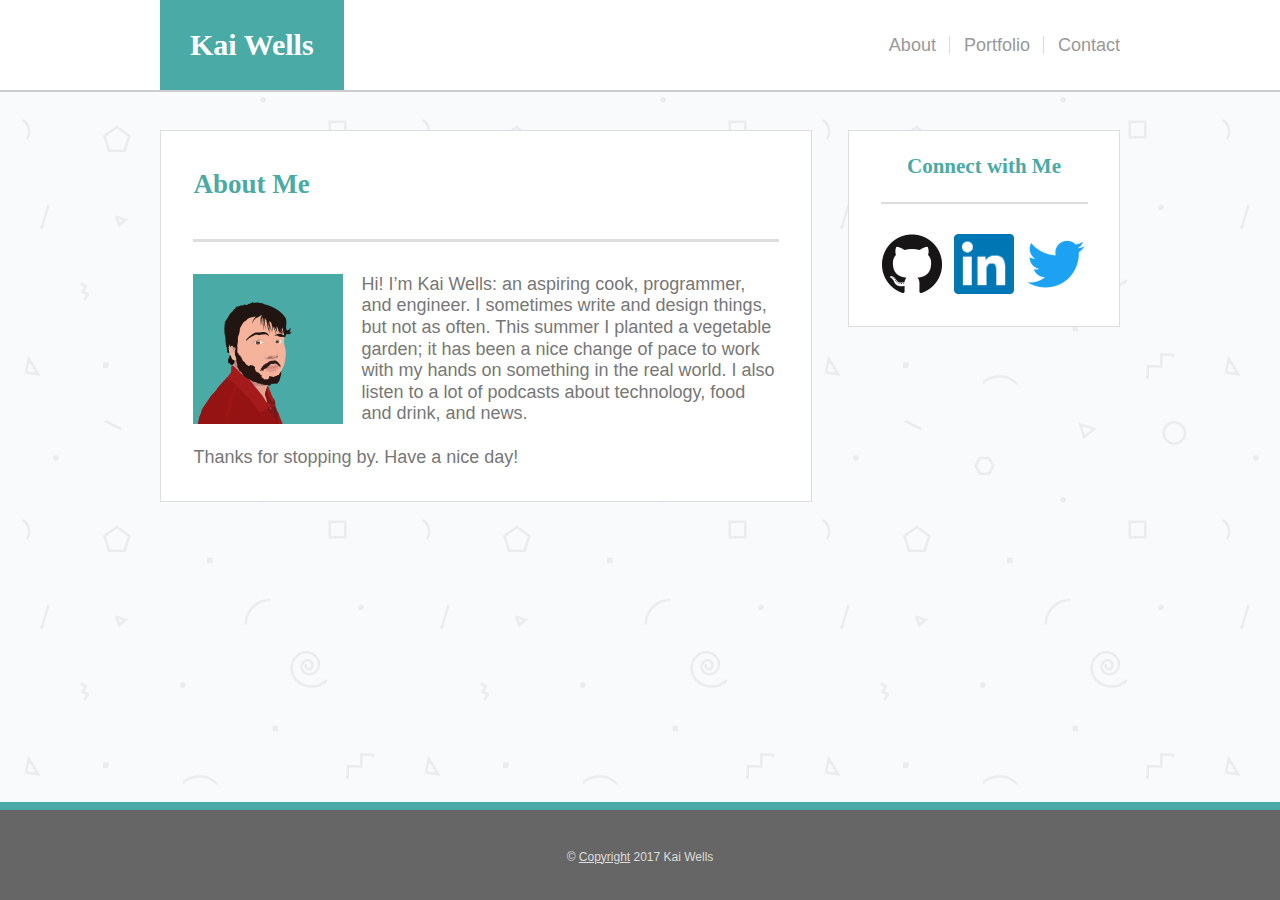
==== index.html @ 3085b1f4 "Spaces to tabs" ====
<!DOCTYPE html>
<html>
	<head>
		<meta charset="utf-8">
		<link rel="stylesheet" href="assets/css/reset.css">
		<link rel="stylesheet" href="assets/css/style.css">
		<title>About Kai Wells</title>
	</head>
	<body>
		<header>
			<div class="wrapper">
				<h1><a href="index.html">Kai Wells</a></h1>
				<span><a href="contact.html">Contact</a></span>
				<span><a href="portfolio.html">Portfolio</a></span>
				<span><a href="index.html">About</a></span>
			</div>
		</header>

		<div id="content" class="wrapper">
			<section>
				<h2>About Me</h2>
				<p>
					<img src="assets/images/quells.png" width="150" height="150" alt="Vector Self Portrait" />
					Hi! I&rsquo;m Kai Wells: an aspiring cook, programmer, and engineer. I sometimes write and design things, but not as often. This summer I planted a vegetable garden; it has been a nice change of pace to work with my hands on something in the real world. I also listen to a lot of podcasts about technology, food and drink, and news.
					<br><br>
					Thanks for stopping by. Have a nice day!
				</p>
			</section>
			<aside>
				<h3>Connect with Me</h3>
				<a href="https://github.com/quells/" target="_blank"><img src="assets/images/github.png" width="60" height="60" alt="GitHub" /></a>
				<a href="https://linkedin.com/in/kai-wells/" target="_blank"><img src="assets/images/linkedin.png" width="60" height="60" alt="LinkedIn" /></a>
				<a href="https://twitter.com/quells" target="_blank"><img src="assets/images/twitter.png" width="60" height="60" alt="Twitter" /></a>
			</aside>
		</div>

		<footer>
			<small>&copy; <a href="copyright.txt" target="_blank">Copyright</a> 2017 Kai Wells</small>
		</footer>
	</body>
</html>
---- assets/css/style.css ----
/*
Using flex box example from https://css-tricks.com/couple-takes-sticky-footer/
*/

html, body {
	height: 100%;
}

body {
	font-family: Arial, 'Helvetica Neue', Helvetica, sans-serif;
	font-size: 15px;
	text-align: center;
	background: #eee url("../images/geometry2.png") repeat fixed;
	color: #777;
	display: flex;
	flex-direction: column;
}

h1, h2, h3, h4, h5, h6 {
	font-family: Georgia, Times, 'Times New Roman', serif;
	color: #4aaaa5; /* Teal */
}

.wrapper {
	margin: 0 auto;
	width: 960px;
	text-align: left;
	clear: both;
	overflow: auto;
}

.clear { clear: both; }

header {
	border-bottom: 2px solid #ccc;
	background: #fff;
}

h1 {
	background-color: #4aaaa5; /* Teal */
	font-weight: bold;
	float: left;
	display: inline-block;
}

header h1 a,
header h1 a:visited,
header h1 a:hover,
header h1 a:active {
	color: #fff;
	text-decoration: none;
	padding: 1em;
	font-size: 2em;
	display: inline-block;
}

header * span {
	font-size: 1.2em;
	padding: 0 0.75em;
	float: right;
	border-right: 1px solid #ddd;
	margin: 2em auto;
	bottom: 0;
}

header * span:first-of-type {
	padding-right: 0;
	border-right: 0;
}

header * span a,
header * span a:visited,
header * span a:hover,
header * span a:active {
	text-decoration: none;
	color: #999;
}

header * span a:hover,
header * span a:active {
	border-bottom: 1px solid #777;
}

#content {
	flex: 1 0 auto; /* For sticky footer */
}

#content section,
#content aside {
	background: #fff;
	border: 1px solid #ddd;
}

#content section {
	width: 650px;
	float: left;
	margin-top: 2.5em;
	padding-bottom: 2.16em;
}

#content section h2 {
	font-size: 1.8em;
	font-weight: bold;
	padding: 1.5em 0;
	margin: 0 1.2em;
	border-bottom: 3px solid #ddd;
}

#content section p {
	font-size: 1.2em;
	line-height: 1.2;
	margin: 1.8em 1.8em 0;
}

#content section p img {
	float: left;
	margin: 0 1em 1em 0;
}

#contact-form {
	margin: 1.8em 2.16em 0;
}

#contact-form span,
#contact-form button {
	font-size: 1.2em;
}

#contact-form input,
#contact-form textarea {
	border: 1px solid #ddd;
}

#contact-form span {
	display: block;
	margin-bottom: 0.5em;
}

#contact-form input {
	margin-bottom: 1.5em;
	width: 568px;
	padding: 0.5em;
	font-size: 1em;
}

#contact-form textarea {
	width: 579px;
	min-height: 20em;
}

#contact-form button {
	background: #4aaaa5; /* Teal */
	border: 0;
	color: #fff;
	padding: 0.5em 1.5em;
	margin-top: 1em;
}

#portfolio-projects li {
	width: 276px;
	height: 210px;
	float: left;
	display: inline-block;
	margin: 1.8em 0 0 2.16em;
	position: relative;
}

#portfolio-projects li a {
	width: 100%;
	height: 100%;
	display: block;
	text-decoration: none;
}

#portfolio-projects li a,
#portfolio-projects li a:visited,
#portfolio-projects li a:hover,
#portfolio-projects li a:active {
	font-family: Georgia, Times, "Times New Roman", serif;
	font-size: 1.2em;
	color: white;
}

#portfolio-projects li a span {
	text-align: center;
	position: absolute;
	display: block;
	bottom: 10px;
	width: 100%;
	padding: 1em 0;
	background: #4aaaa5; /* Teal */
	background: rgba(74, 170, 165, 0.9)
}

#portfolio-projects li a:hover span {
	background: #4aaaa5; /* Teal */
	background: rgba(74, 170, 165, 1)
}

#content aside {
	width: 270px;
	float: right;
	text-align: center;
	margin-top: 2.5em;
}

#content aside h3 {
	font-size: 1.4em;
	font-weight: bold;
	padding: 1.2em 0;
	margin: 0 1.5em;
	border-bottom: 2px solid #ddd;
}

#content aside a,
#content aside a:visited,
#content aside a:hover,
#content aside a:active {
	text-decoration: none;
}

#content aside img {
	margin: 2em 0.25em;
}

footer {
	background-color: #666;
	border-top: 8px solid #4aaaa5; /* Teal */
	margin-top: 2.5em;
	padding: 2.5em 0;
	text-align: center;
}

footer small {
	font-size: 0.8em;
	color: #ddd;
}

footer small a,
footer small a:visited {
	color: #ddd;
}
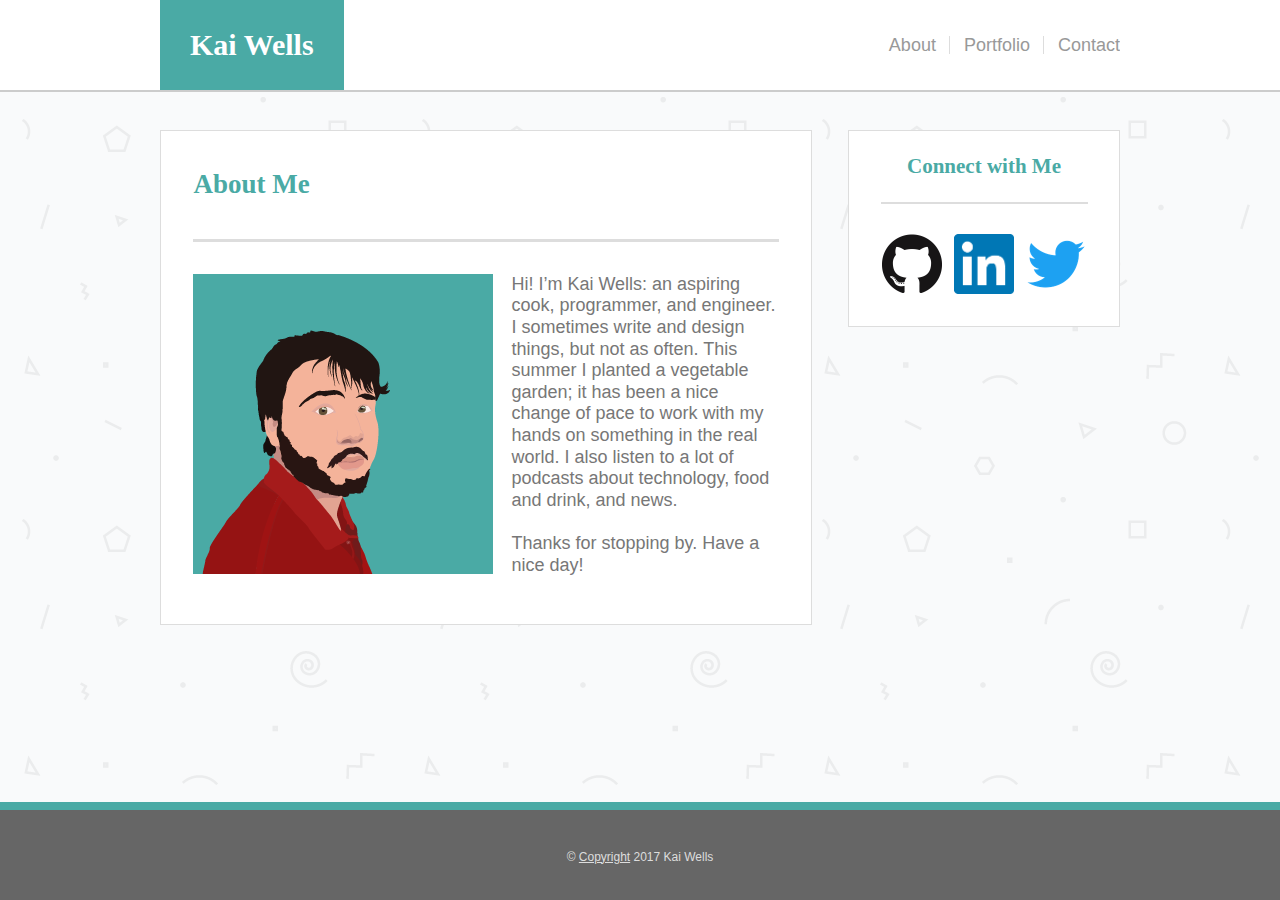
==== commit 3f65f174: "Remove image sizes" ====
--- a/index.html
+++ b/index.html
@@ -20,7 +20,7 @@
 			<section>
 				<h2>About Me</h2>
 				<p>
-					<img src="assets/images/quells.png" width="150" height="150" alt="Vector Self Portrait" />
+					<img src="assets/images/quells.png" alt="Vector Self Portrait" />
 					Hi! I&rsquo;m Kai Wells: an aspiring cook, programmer, and engineer. I sometimes write and design things, but not as often. This summer I planted a vegetable garden; it has been a nice change of pace to work with my hands on something in the real world. I also listen to a lot of podcasts about technology, food and drink, and news.
 					<br><br>
 					Thanks for stopping by. Have a nice day!
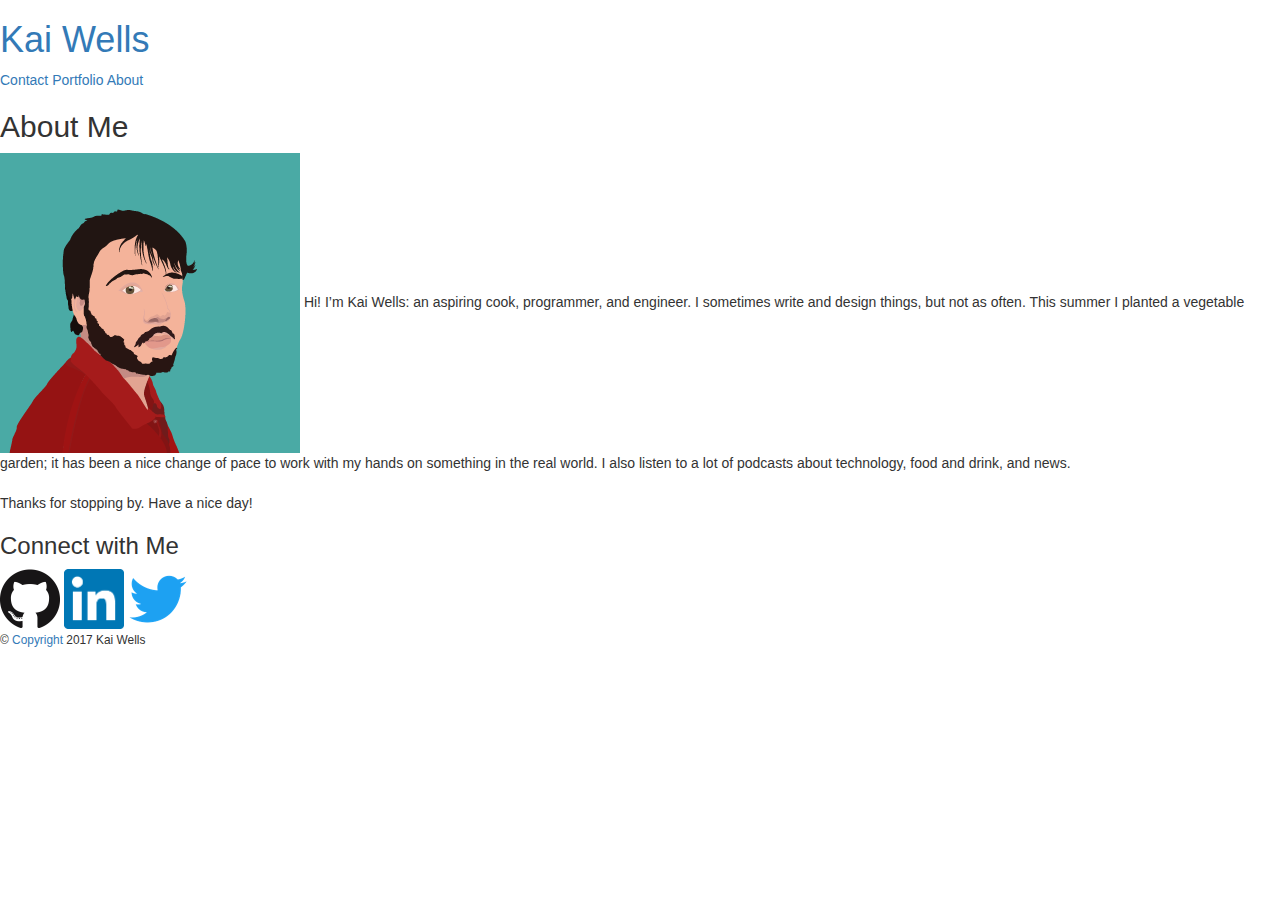
==== commit 1205b357: "Remove CSS" ====
--- a/index.html
+++ b/index.html
@@ -2,8 +2,7 @@
 <html>
 	<head>
 		<meta charset="utf-8">
-		<link rel="stylesheet" href="assets/css/reset.css">
-		<link rel="stylesheet" href="assets/css/style.css">
+		<link rel="stylesheet" href="https://maxcdn.bootstrapcdn.com/bootstrap/3.3.7/css/bootstrap.min.css" integrity="sha384-BVYiiSIFeK1dGmJRAkycuHAHRg32OmUcww7on3RYdg4Va+PmSTsz/K68vbdEjh4u" crossorigin="anonymous">
 		<title>About Kai Wells</title>
 	</head>
 	<body>
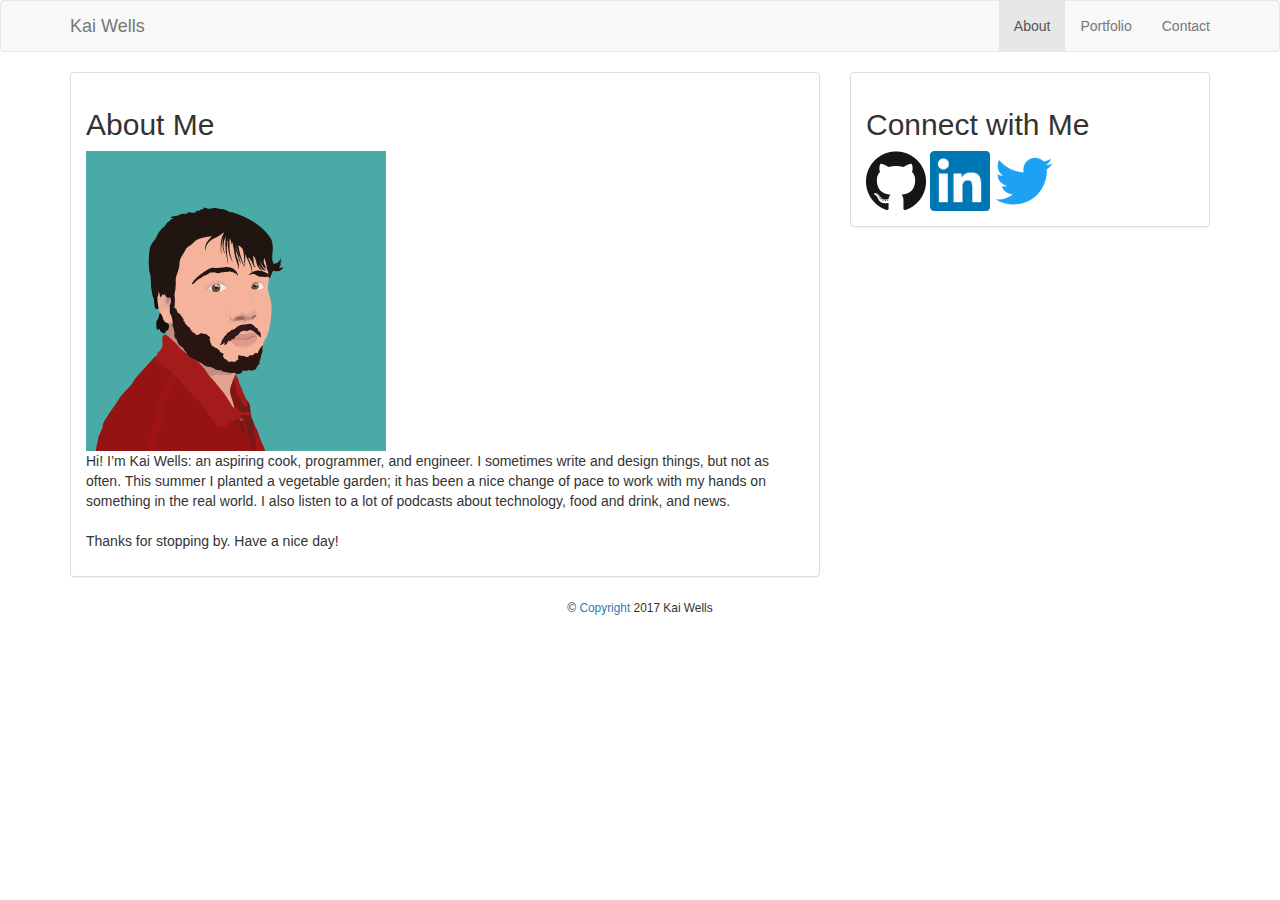
==== commit 21b3dfd9: "Bootstrap-ify" ====
--- a/index.html
+++ b/index.html
@@ -2,38 +2,62 @@
 <html>
 	<head>
 		<meta charset="utf-8">
+		<meta name="viewport" content="width=device-width, initial-scale=1">
 		<link rel="stylesheet" href="https://maxcdn.bootstrapcdn.com/bootstrap/3.3.7/css/bootstrap.min.css" integrity="sha384-BVYiiSIFeK1dGmJRAkycuHAHRg32OmUcww7on3RYdg4Va+PmSTsz/K68vbdEjh4u" crossorigin="anonymous">
 		<title>About Kai Wells</title>
 	</head>
 	<body>
-		<header>
-			<div class="wrapper">
-				<h1><a href="index.html">Kai Wells</a></h1>
-				<span><a href="contact.html">Contact</a></span>
-				<span><a href="portfolio.html">Portfolio</a></span>
-				<span><a href="index.html">About</a></span>
+		<nav class="navbar navbar-default">
+			<div class="container">
+				<div class="navbar-header">
+					<a href="index.html" class="navbar-brand">Kai Wells</a>
+				</div>
+
+				<ul class="nav navbar-nav navbar-right">
+					<li role="presentation" class="active"><a href="index.html">About</a></li>
+					<li role="presentation"><a href="portfolio.html">Portfolio</a></li>
+					<li role="presentation"><a href="contact.html">Contact</a></li>
+				</ul>
 			</div>
-		</header>
+		</nav>
 
-		<div id="content" class="wrapper">
-			<section>
-				<h2>About Me</h2>
-				<p>
-					<img src="assets/images/quells.png" alt="Vector Self Portrait" />
-					Hi! I&rsquo;m Kai Wells: an aspiring cook, programmer, and engineer. I sometimes write and design things, but not as often. This summer I planted a vegetable garden; it has been a nice change of pace to work with my hands on something in the real world. I also listen to a lot of podcasts about technology, food and drink, and news.
-					<br><br>
-					Thanks for stopping by. Have a nice day!
-				</p>
-			</section>
-			<aside>
-				<h3>Connect with Me</h3>
-				<a href="https://github.com/quells/" target="_blank"><img src="assets/images/github.png" width="60" height="60" alt="GitHub" /></a>
-				<a href="https://linkedin.com/in/kai-wells/" target="_blank"><img src="assets/images/linkedin.png" width="60" height="60" alt="LinkedIn" /></a>
-				<a href="https://twitter.com/quells" target="_blank"><img src="assets/images/twitter.png" width="60" height="60" alt="Twitter" /></a>
-			</aside>
+		<div class="container">
+			<div class="row">
+				<section class="col-md-8 col-sm-12">
+					<div class="panel panel-default">
+						<div class="panel-body">
+							<h2>About Me</h2>
+							<img src="assets/images/quells.png" alt="Vector Self Portrait" />
+							<p>
+								Hi! I&rsquo;m Kai Wells: an aspiring cook, programmer, and engineer. I sometimes write and design things, but not as often. This summer I planted a vegetable garden; it has been a nice change of pace to work with my hands on something in the real world. I also listen to a lot of podcasts about technology, food and drink, and news.
+								<br><br>
+								Thanks for stopping by. Have a nice day!
+							</p>
+						</div>
+					</div>
+				</section>
+
+				<aside class="col-md-4 col-sm-12">
+					<div class="panel panel-default">
+						<div class="panel-body">
+							<h2>Connect with Me</h2>
+
+							<a href="https://github.com/quells/" target="_blank">
+								<img src="assets/images/github.png" width="60" height="60" alt="GitHub" />
+							</a>
+							<a href="https://linkedin.com/in/kai-wells/" target="_blank">
+								<img src="assets/images/linkedin.png" width="60" height="60" alt="LinkedIn" />
+							</a>
+							<a href="https://twitter.com/quells" target="_blank">
+								<img src="assets/images/twitter.png" width="60" height="60" alt="Twitter" />
+							</a>
+						</div>
+					</div>
+				</aside>
+			</div>
 		</div>
 
-		<footer>
+		<footer class="text-center">
 			<small>&copy; <a href="copyright.txt" target="_blank">Copyright</a> 2017 Kai Wells</small>
 		</footer>
 	</body>
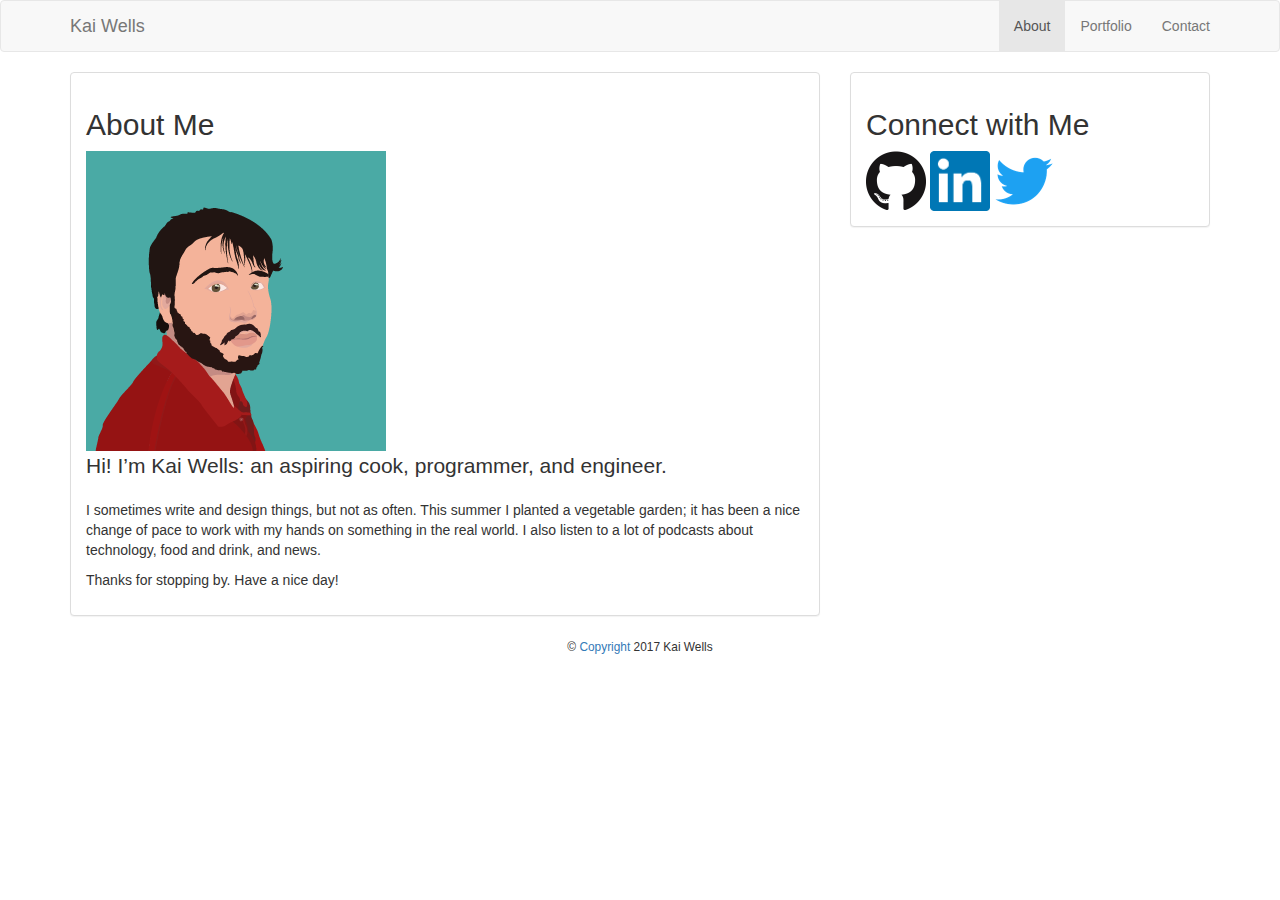
==== commit 82ced89f: "Split up bio" ====
--- a/index.html
+++ b/index.html
@@ -14,9 +14,9 @@
 				</div>
 
 				<ul class="nav navbar-nav navbar-right">
-					<li role="presentation" class="active"><a href="index.html">About</a></li>
-					<li role="presentation"><a href="portfolio.html">Portfolio</a></li>
-					<li role="presentation"><a href="contact.html">Contact</a></li>
+					<li class="active"><a href="index.html">About</a></li>
+					<li><a href="portfolio.html">Portfolio</a></li>
+					<li><a href="contact.html">Contact</a></li>
 				</ul>
 			</div>
 		</nav>
@@ -27,12 +27,10 @@
 					<div class="panel panel-default">
 						<div class="panel-body">
 							<h2>About Me</h2>
-							<img src="assets/images/quells.png" alt="Vector Self Portrait" />
-							<p>
-								Hi! I&rsquo;m Kai Wells: an aspiring cook, programmer, and engineer. I sometimes write and design things, but not as often. This summer I planted a vegetable garden; it has been a nice change of pace to work with my hands on something in the real world. I also listen to a lot of podcasts about technology, food and drink, and news.
-								<br><br>
-								Thanks for stopping by. Have a nice day!
-							</p>
+							<img src="assets/images/quells.png" id="portrait" alt="Vector Self Portrait" />
+							<p class="lead">Hi! I&rsquo;m Kai Wells: an aspiring cook, programmer, and engineer.</p>
+							<p>I sometimes write and design things, but not as often. This summer I planted a vegetable garden; it has been a nice change of pace to work with my hands on something in the real world. I also listen to a lot of podcasts about technology, food and drink, and news.</p>
+							<p>Thanks for stopping by. Have a nice day!</p>
 						</div>
 					</div>
 				</section>
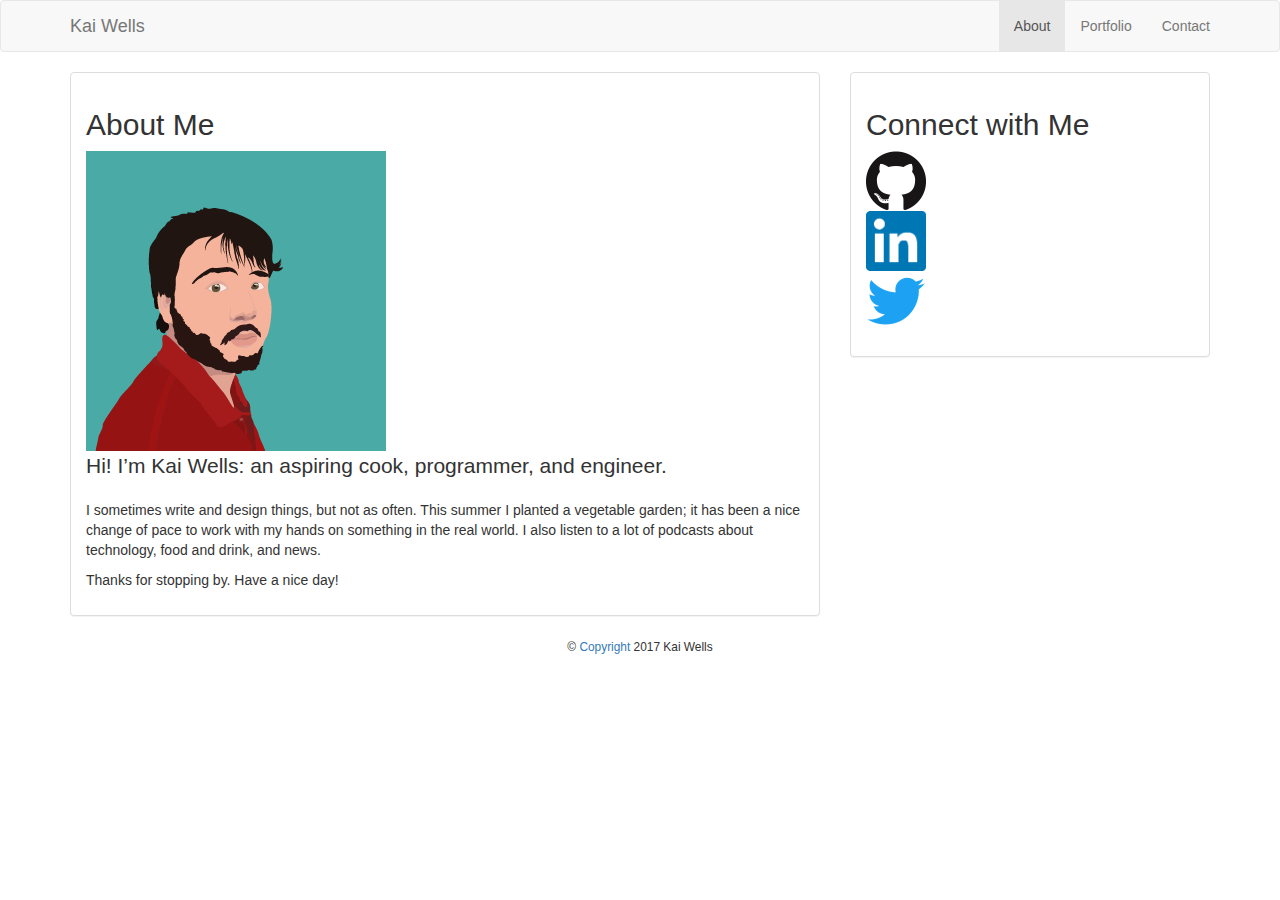
==== commit 4fd8d3d9: "List-ify" ====
--- a/index.html
+++ b/index.html
@@ -39,16 +39,17 @@
 					<div class="panel panel-default">
 						<div class="panel-body">
 							<h2>Connect with Me</h2>
-
-							<a href="https://github.com/quells/" target="_blank">
-								<img src="assets/images/github.png" width="60" height="60" alt="GitHub" />
-							</a>
-							<a href="https://linkedin.com/in/kai-wells/" target="_blank">
-								<img src="assets/images/linkedin.png" width="60" height="60" alt="LinkedIn" />
-							</a>
-							<a href="https://twitter.com/quells" target="_blank">
-								<img src="assets/images/twitter.png" width="60" height="60" alt="Twitter" />
-							</a>
+							<ul id="connect" class="list-unstyled">
+								<li><a href="https://github.com/quells/" target="_blank">
+									<img src="assets/images/github.png" width="60" height="60" alt="GitHub" />
+								</a></li>
+								<li><a href="https://linkedin.com/in/kai-wells/" target="_blank">
+									<img src="assets/images/linkedin.png" width="60" height="60" alt="LinkedIn" />
+								</a></li>
+								<li><a href="https://twitter.com/quells" target="_blank">
+									<img src="assets/images/twitter.png" width="60" height="60" alt="Twitter" />
+								</a></li>
+							</ul>
 						</div>
 					</div>
 				</aside>
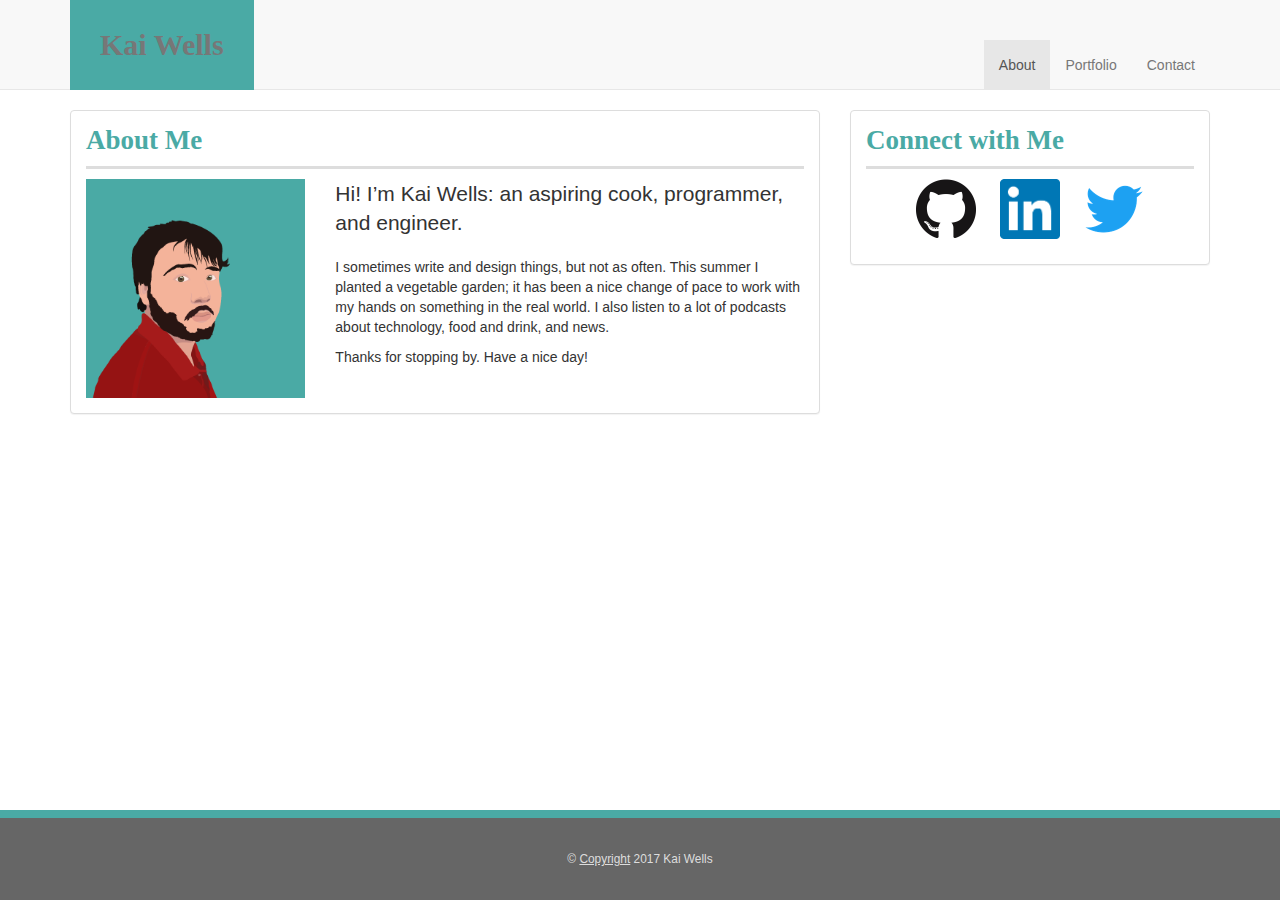
==== commit 9e410ff1: "Styling" ====
--- a/index.html
+++ b/index.html
@@ -4,6 +4,7 @@
 		<meta charset="utf-8">
 		<meta name="viewport" content="width=device-width, initial-scale=1">
 		<link rel="stylesheet" href="https://maxcdn.bootstrapcdn.com/bootstrap/3.3.7/css/bootstrap.min.css" integrity="sha384-BVYiiSIFeK1dGmJRAkycuHAHRg32OmUcww7on3RYdg4Va+PmSTsz/K68vbdEjh4u" crossorigin="anonymous">
+		<link rel="stylesheet" href="assets/css/style.css">
 		<title>About Kai Wells</title>
 	</head>
 	<body>
@@ -23,14 +24,20 @@
 
 		<div class="container">
 			<div class="row">
-				<section class="col-md-8 col-sm-12">
+				<section id="content" class="col-md-8 col-sm-12">
 					<div class="panel panel-default">
 						<div class="panel-body">
 							<h2>About Me</h2>
-							<img src="assets/images/quells.png" id="portrait" alt="Vector Self Portrait" />
-							<p class="lead">Hi! I&rsquo;m Kai Wells: an aspiring cook, programmer, and engineer.</p>
-							<p>I sometimes write and design things, but not as often. This summer I planted a vegetable garden; it has been a nice change of pace to work with my hands on something in the real world. I also listen to a lot of podcasts about technology, food and drink, and news.</p>
-							<p>Thanks for stopping by. Have a nice day!</p>
+							<div class="row">
+								<div class="col-md-4 col-sm-5 col-xs-12">
+									<img src="assets/images/quells.png" id="portrait" alt="Vector Self Portrait" />
+								</div>
+								<div class="col-md-8 col-sm-7 col-xs-12">
+									<p class="lead">Hi! I&rsquo;m Kai Wells: an aspiring cook, programmer, and engineer.</p>
+									<p>I sometimes write and design things, but not as often. This summer I planted a vegetable garden; it has been a nice change of pace to work with my hands on something in the real world. I also listen to a lot of podcasts about technology, food and drink, and news.</p>
+									<p>Thanks for stopping by. Have a nice day!</p>
+								</div>
+							</div>
 						</div>
 					</div>
 				</section>
--- a/assets/css/style.css
+++ b/assets/css/style.css
@@ -0,0 +1,140 @@
+/* Fonts and colors */
+
+a.navbar-brand, /* navbar name */
+h2 {
+	font-family: Georgia, Times, 'Times New Roman', serif;
+}
+
+h2 {
+	color: #4aaaa5; /* Teal */
+	font-size: 27px;
+	font-weight: bold;
+	padding: 0 0 10px;
+	margin: 0 0 10px 0;
+	border-bottom: 3px solid #ddd;
+}
+
+/* Nav bar */
+
+.navbar.navbar-default {
+	border-top: 0;
+	border-left: 0;
+	border-right: 0;
+	border-radius: 0;
+	height: 90px;
+}
+
+.navbar-header {
+	padding-left: 15px;
+	height: 90px;
+}
+
+a.navbar-brand,
+a.navbar-brand:hover,
+a.navbar-brand:active,
+a.navbar-brand:focus,
+a.navbar-brand:visited {
+	background: #4aaaa5; /* Teal */
+	font-weight: bold;
+	color: #fff;
+	font-size: 30px;
+	padding: 35px 30px 0;
+	height: 90px;
+}
+
+ul.nav.navbar-nav.navbar-right {
+	padding-right: 15px;
+	margin-top: 40px;
+}
+
+@media (max-width: 767px) {
+	.navbar.navbar-default {
+		height: inherit;
+	}
+
+	.navbar-header {
+		padding-left: 0;
+	}
+
+	a.navbar-brand {
+		padding-left: 0;
+		padding-right: 0;
+		text-align: center;
+		width: 100%;
+	}
+
+	ul.nav.navbar-nav.navbar-right {
+		padding-right: 0;
+		margin-top: inherit;
+	}
+}
+
+/* Content */
+
+h2 {
+	margin: 0 0 10px 0;
+}
+
+#portrait {
+	max-width: 100%;
+	width: auto;
+	height: auto;
+}
+
+@media (max-width: 767px) {
+	#portrait {
+		margin-bottom: 20px;
+	}
+
+	.lead {
+		font-size: 1.4em;
+	}
+}
+
+/* Connect */
+
+#connect {
+	text-align: center;
+}
+
+#connect li {
+	display: inline-block;
+	margin: auto 10px;
+}
+
+@media (min-width: 768px) and (max-width: 991px) {
+	#connect {
+		text-align: left;
+	}
+
+	#connect li {
+		margin: auto 5px;
+	}
+}
+
+/* Sticky footer */
+
+html {
+	position: relative;
+	min-height: 100%;
+}
+
+body {
+	margin-bottom: 98px;
+}
+
+footer {
+	position: absolute;
+	bottom: 0;
+	width: 100%;
+	height: 90px;
+	padding-top: 30px;
+	background: #666;
+	border-top: 8px solid #4aaaa5; /* Teal */
+	color: #ddd;
+}
+
+footer * a {
+	color: #ddd;
+	text-decoration: underline;
+}
